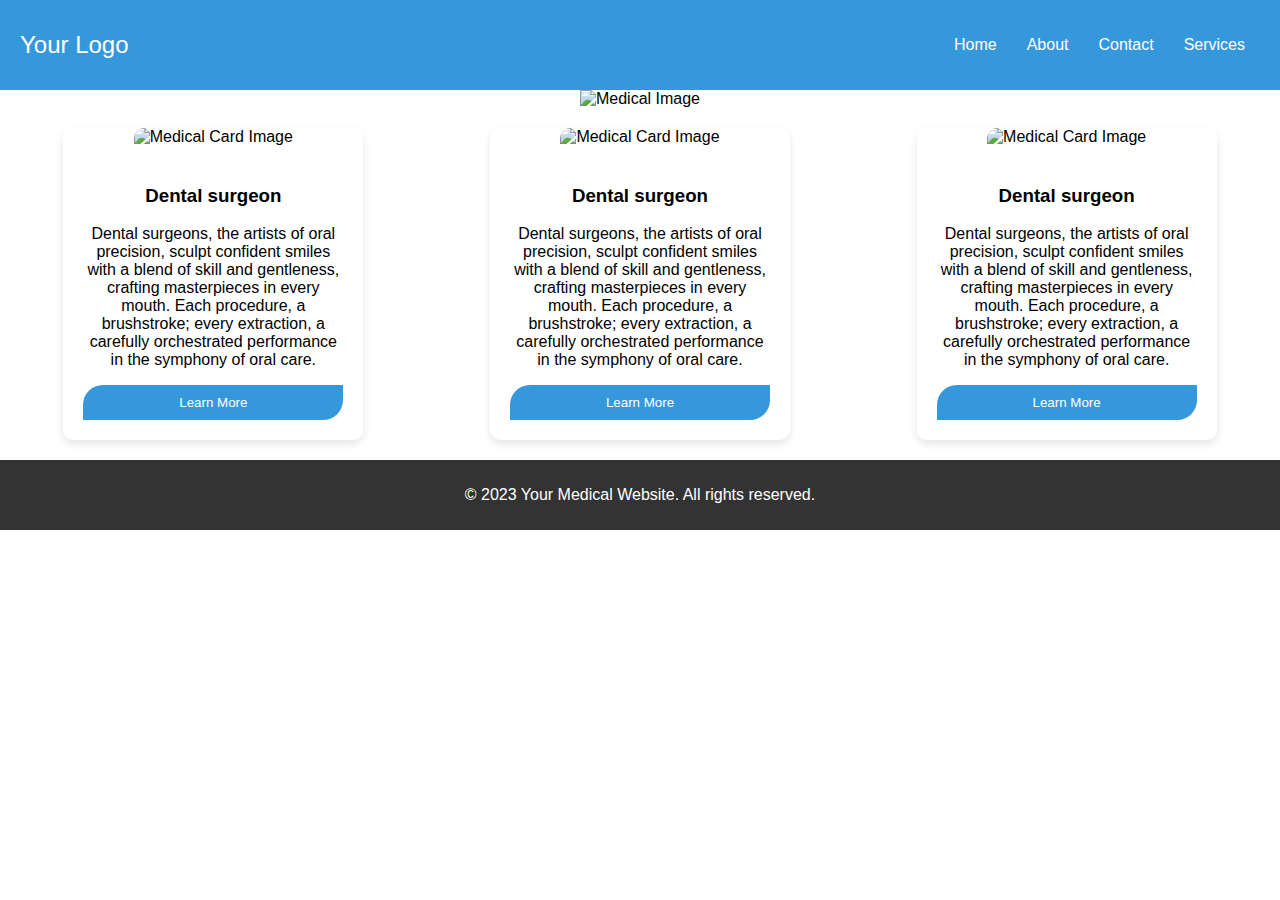
==== index.html @ 5e7056c3 "This is my first Commit" ====
<!DOCTYPE html>
<html lang="en">
<head>
    <meta charset="UTF-8">
    <meta name="viewport" content="width=device-width, initial-scale=1.0">
    <link rel="stylesheet" href="Style/style.css">
    <title>Your Medical Website</title>
</head>
<body>
    <header>
        <div class="logo">Your Logo</div>
        <nav>
            <ul>
                <li><a href="#">Home</a></li>
                <li><a href="#">About</a></li>
                <li><a href="#">Contact</a></li>
                <li><a href="#">Services</a></li>
            </ul>
        </nav>
    </header>

    <main>
        <div class="hero-section">
            <img src="https://getwallpapers.com/wallpaper/full/d/7/8/302180.jpg" alt="Medical Image">
        </div>

        <div class="card-container">
            <div class="card">
                <img src="https://omsnashville.com/wp-content/uploads/2019/01/Dentist-and-Oral-Surgeon-Nashville-TN-1024x683.jpg" alt="Medical Card Image">
                <div class="card-content">
                    <h3>Dental surgeon</h3>
                    <p>Dental surgeons, the artists of oral precision, sculpt confident smiles with a blend of skill and gentleness, crafting masterpieces in every mouth. Each procedure, a brushstroke; every extraction, a carefully orchestrated performance in the symphony of oral care.</p>
                    <button>Learn More</button>
                </div>
            </div>
            <div class="card">
                <img src="https://omsnashville.com/wp-content/uploads/2019/01/Dentist-and-Oral-Surgeon-Nashville-TN-1024x683.jpg" alt="Medical Card Image">
                <div class="card-content">
                    <h3>Dental surgeon</h3>
                    <p>Dental surgeons, the artists of oral precision, sculpt confident smiles with a blend of skill and gentleness, crafting masterpieces in every mouth. Each procedure, a brushstroke; every extraction, a carefully orchestrated performance in the symphony of oral care.</p>
                    <button>Learn More</button>
                </div>
            </div>
            <div class="card">
                <img src="https://omsnashville.com/wp-content/uploads/2019/01/Dentist-and-Oral-Surgeon-Nashville-TN-1024x683.jpg" alt="Medical Card Image">
                <div class="card-content">
                    <h3>Dental surgeon</h3>
                    <p>Dental surgeons, the artists of oral precision, sculpt confident smiles with a blend of skill and gentleness, crafting masterpieces in every mouth. Each procedure, a brushstroke; every extraction, a carefully orchestrated performance in the symphony of oral care.</p>
                    <button>Learn More</button>
                </div>
            </div>
            <!-- Repeat the above card structure for additional cards -->
        </div>
    </main>

    <footer>
        <p>&copy; 2023 Your Medical Website. All rights reserved.</p>
    </footer>
</body>
</html>
---- Style/style.css ----
body {
    margin: 0;
    font-family: 'Arial', sans-serif;
}

header {
    background-color: #3498db;
    padding: 20px;
    display: flex;
    justify-content: space-between;
    align-items: center;
}

.logo {
    color: #fff;
    font-size: 24px;
}

nav ul {
    list-style-type: none;
    display: flex;
}

nav a {
    text-decoration: none;
    color: #fff;
    padding: 10px;
    margin: 0 5px;
    border-top-left-radius: 10px;
    border-top-right-radius: 10px;
    border-bottom-left-radius: 0;
    border-bottom-right-radius: 0;
    transition: background-color 0.3s ease;
}

nav a:hover {
    background-color: #2980b9;
}

main {
    text-align: center;
}

.hero-section img {
    width: 100%;
    height: 100vh;
    object-fit: cover;
}

.card-container {
    display: flex;
    justify-content: space-around;
    flex-wrap: wrap;
}

.card {
    width: 300px;
    margin: 20px;
    box-shadow: 0 4px 8px rgba(0, 0, 0, 0.1);
    border-radius: 10px;
    overflow: hidden;
}

.card img {
    max-width: 100%;
    height: auto;
    border-top-left-radius: 10px;
    border-top-right-radius: 10px;
}

.card-content {
    padding: 20px;
}

button {
    display: block;
    width: 100%;
    padding: 10px;
    border: none;
    background-color: #3498db;
    color: #fff;
    cursor: pointer;
    border-top-left-radius: 20px;
    border-top-right-radius: 0;
    border-bottom-left-radius: 0;
    border-bottom-right-radius: 20px;
    transition: background-color 0.3s ease, border-radius 0.3s ease;
}

button:hover {
    border-top-left-radius: 0;
    border-top-right-radius: 20px;
    border-bottom-left-radius: 20px;
    border-bottom-right-radius: 0;
    background-color: #2980b9;
}

footer {
    background-color: #333;
    color: #fff;
    text-align: center;
    padding: 10px;
}
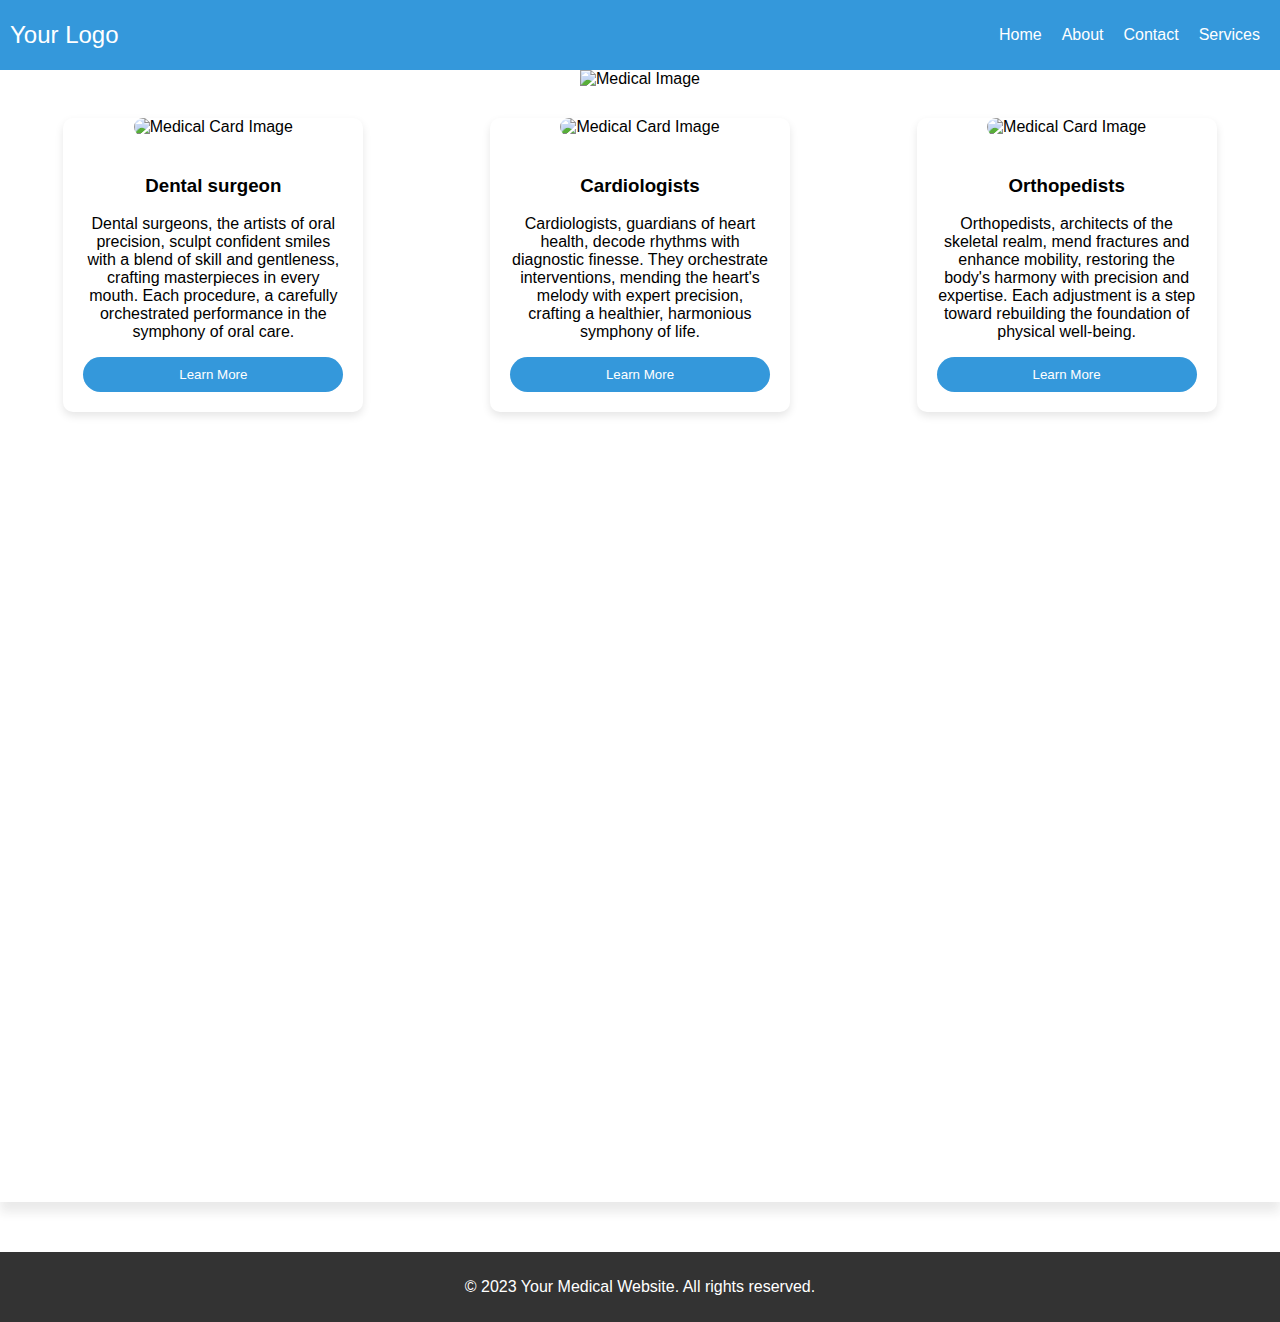
==== commit 4050a6d4: "Modification in main file" ====
--- a/index.html
+++ b/index.html
@@ -1,11 +1,13 @@
 <!DOCTYPE html>
 <html lang="en">
+
 <head>
     <meta charset="UTF-8">
     <meta name="viewport" content="width=device-width, initial-scale=1.0">
     <link rel="stylesheet" href="Style/style.css">
     <title>Your Medical Website</title>
 </head>
+
 <body>
     <header>
         <div class="logo">Your Logo</div>
@@ -26,30 +28,42 @@
 
         <div class="card-container">
             <div class="card">
-                <img src="https://omsnashville.com/wp-content/uploads/2019/01/Dentist-and-Oral-Surgeon-Nashville-TN-1024x683.jpg" alt="Medical Card Image">
+                <img src="https://omsnashville.com/wp-content/uploads/2019/01/Dentist-and-Oral-Surgeon-Nashville-TN-1024x683.jpg"
+                    alt="Medical Card Image">
                 <div class="card-content">
                     <h3>Dental surgeon</h3>
-                    <p>Dental surgeons, the artists of oral precision, sculpt confident smiles with a blend of skill and gentleness, crafting masterpieces in every mouth. Each procedure, a brushstroke; every extraction, a carefully orchestrated performance in the symphony of oral care.</p>
+                    <p>Dental surgeons, the artists of oral precision, sculpt confident smiles with a blend of skill and
+                        gentleness, crafting masterpieces in every mouth. Each procedure, a carefully orchestrated
+                        performance in the symphony of oral care.</p>
                     <button>Learn More</button>
                 </div>
             </div>
             <div class="card">
-                <img src="https://omsnashville.com/wp-content/uploads/2019/01/Dentist-and-Oral-Surgeon-Nashville-TN-1024x683.jpg" alt="Medical Card Image">
+                <img src="https://rammangalhf.com/wp-content/uploads/2021/03/cardiology1-1.jpeg"
+                    alt="Medical Card Image">
                 <div class="card-content">
-                    <h3>Dental surgeon</h3>
-                    <p>Dental surgeons, the artists of oral precision, sculpt confident smiles with a blend of skill and gentleness, crafting masterpieces in every mouth. Each procedure, a brushstroke; every extraction, a carefully orchestrated performance in the symphony of oral care.</p>
+                    <h3>Cardiologists</h3>
+                    <p>Cardiologists, guardians of heart health, decode rhythms with diagnostic finesse. They
+                        orchestrate interventions, mending the heart's melody with expert precision, crafting a
+                        healthier, harmonious symphony of life.</p>
                     <button>Learn More</button>
                 </div>
             </div>
             <div class="card">
-                <img src="https://omsnashville.com/wp-content/uploads/2019/01/Dentist-and-Oral-Surgeon-Nashville-TN-1024x683.jpg" alt="Medical Card Image">
+                <img src="https://rgequinox.com/wp-content/uploads/2019/03/siteortopetik.jpg" alt="Medical Card Image">
                 <div class="card-content">
-                    <h3>Dental surgeon</h3>
-                    <p>Dental surgeons, the artists of oral precision, sculpt confident smiles with a blend of skill and gentleness, crafting masterpieces in every mouth. Each procedure, a brushstroke; every extraction, a carefully orchestrated performance in the symphony of oral care.</p>
+                    <h3>Orthopedists</h3>
+                    <p>Orthopedists, architects of the skeletal realm, mend fractures and enhance mobility, restoring
+                        the body's harmony with precision and expertise. Each adjustment is a step toward rebuilding the
+                        foundation of physical well-being.</p>
                     <button>Learn More</button>
                 </div>
             </div>
             <!-- Repeat the above card structure for additional cards -->
+        </div>
+        <div class="background-image">
+            <h1>Our Team</h1>
+            <p class="text">Our medical team is a harmonious blend of expertise and compassion, working seamlessly to provide top-notch care. From the meticulous precision of our surgeons to the empathetic support of our nurses, each member plays a crucial role in the well-being of our patients.</p>
         </div>
     </main>
 
@@ -57,4 +71,5 @@
         <p>&copy; 2023 Your Medical Website. All rights reserved.</p>
     </footer>
 </body>
+
 </html>
--- a/Style/style.css
+++ b/Style/style.css
@@ -1,11 +1,11 @@
 body {
     margin: 0;
-    font-family: 'Arial', sans-serif;
+    font-family: 'Segoe UI', Tahoma, Geneva, Verdana, sans-serif;
 }
 
 header {
     background-color: #3498db;
-    padding: 20px;
+    padding: 10px;
     display: flex;
     justify-content: space-between;
     align-items: center;
@@ -24,12 +24,9 @@
 nav a {
     text-decoration: none;
     color: #fff;
-    padding: 10px;
+    padding: 5px;
     margin: 0 5px;
-    border-top-left-radius: 10px;
-    border-top-right-radius: 10px;
-    border-bottom-left-radius: 0;
-    border-bottom-right-radius: 0;
+    border-radius: 10px;
     transition: background-color 0.3s ease;
 }
 
@@ -43,7 +40,8 @@
 
 .hero-section img {
     width: 100%;
-    height: 100vh;
+    height: 90vh;
+    margin-bottom: 10px;
     object-fit: cover;
 }
 
@@ -63,9 +61,8 @@
 
 .card img {
     max-width: 100%;
-    height: auto;
-    border-top-left-radius: 10px;
-    border-top-right-radius: 10px;
+    height: 250px;
+    border-radius: 10px;
 }
 
 .card-content {
@@ -80,18 +77,12 @@
     background-color: #3498db;
     color: #fff;
     cursor: pointer;
-    border-top-left-radius: 20px;
-    border-top-right-radius: 0;
-    border-bottom-left-radius: 0;
-    border-bottom-right-radius: 20px;
+    border-radius: 20px;
     transition: background-color 0.3s ease, border-radius 0.3s ease;
 }
 
 button:hover {
-    border-top-left-radius: 0;
-    border-top-right-radius: 20px;
-    border-bottom-left-radius: 20px;
-    border-bottom-right-radius: 0;
+    border-radius: 0;
     background-color: #2980b9;
 }
 
@@ -101,3 +92,25 @@
     text-align: center;
     padding: 10px;
 }
+
+.background-image {
+    background-image: url('https://d2908q01vomqb2.cloudfront.net/9e6a55b6b4563e652a23be9d623ca5055c356940/2021/02/17/hospital-staffing.jpg');
+    /* Replace with your image URL */
+    background-size: cover;
+    background-position: center;
+    padding: 0 100px;
+    height: 80vh;
+    display: flex;
+    justify-content: center;
+    align-items: center;
+    flex-direction: column;
+    color: #fff;
+    margin: 50px 0px;
+    opacity: .8;
+    box-shadow: 0 10px 10px rgba(0, 0, 0, 0.1);
+}
+
+.text {
+    text-align: center;
+    font-size: 1.5rem;
+}
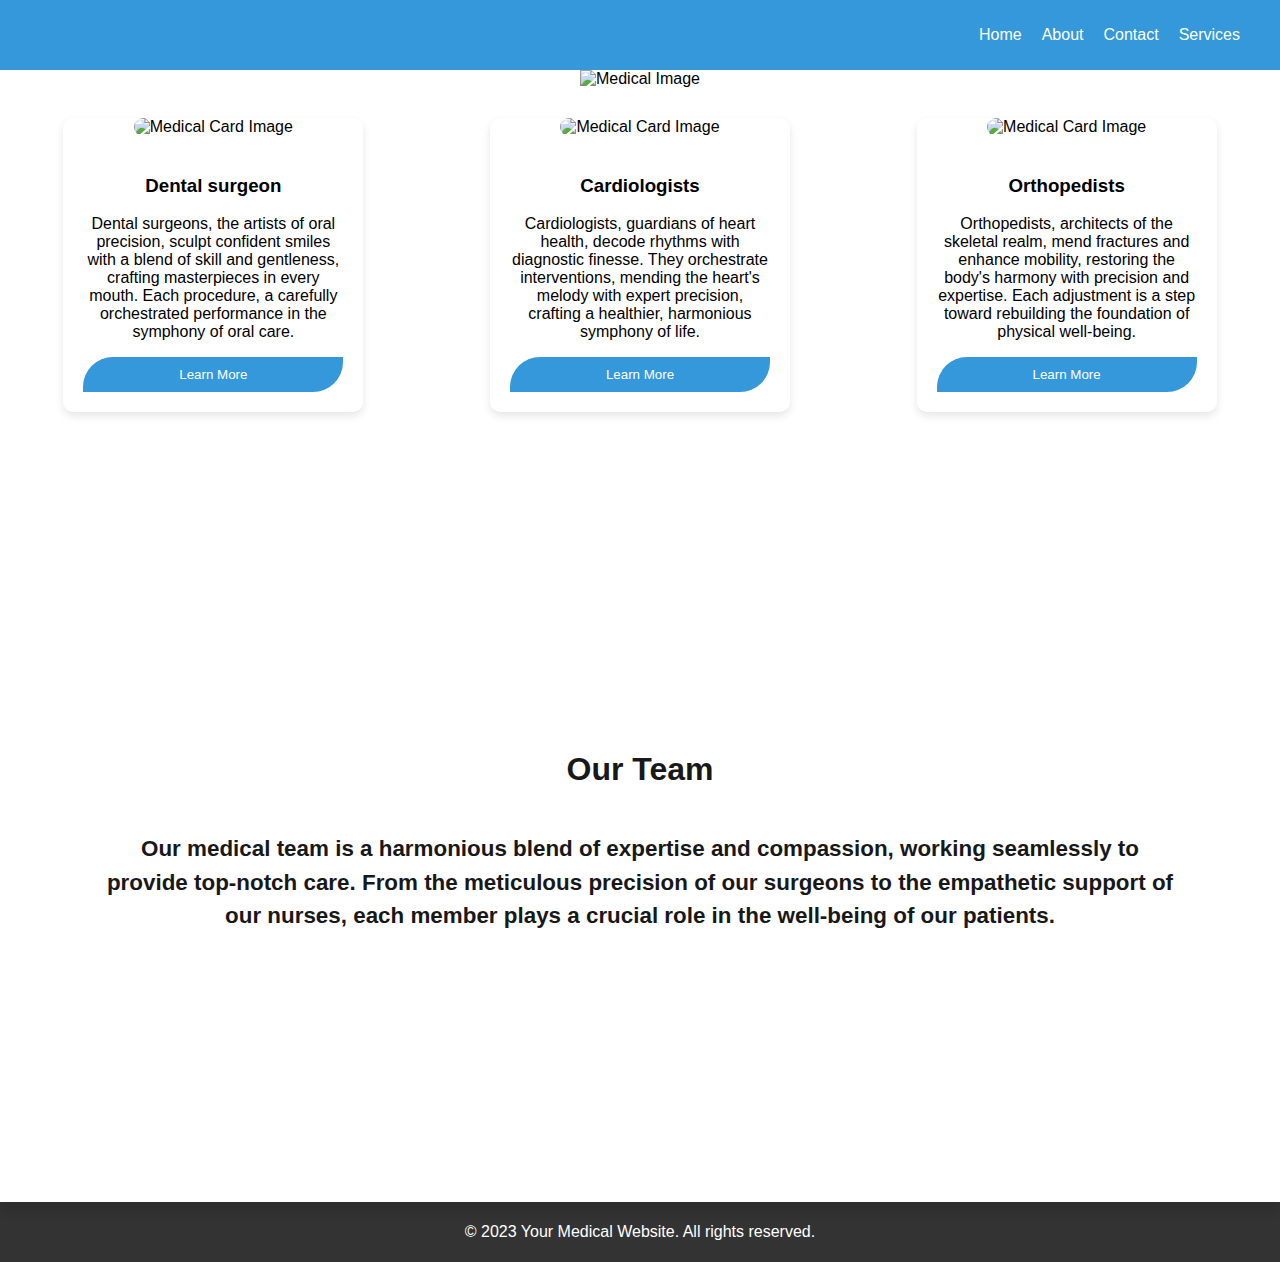
==== commit a5b6e5e8: "Addition of Some new Files &Code in Contact.html" ====
--- a/index.html
+++ b/index.html
@@ -10,13 +10,13 @@
 
 <body>
     <header>
-        <div class="logo">Your Logo</div>
+        <div class="logo"><img width="50" src="http://www.clipartbest.com/cliparts/Kin/LRj/KinLRjjRT.png" alt=""></div>
         <nav>
             <ul>
-                <li><a href="#">Home</a></li>
-                <li><a href="#">About</a></li>
-                <li><a href="#">Contact</a></li>
-                <li><a href="#">Services</a></li>
+                <li><a href="/index.html">Home</a></li>
+                <li><a href="./About.html">About</a></li>
+                <li><a href="/Contact.html">Contact</a></li>
+                <li><a href="/Services.html">Services</a></li>
             </ul>
         </nav>
     </header>
@@ -35,7 +35,7 @@
                     <p>Dental surgeons, the artists of oral precision, sculpt confident smiles with a blend of skill and
                         gentleness, crafting masterpieces in every mouth. Each procedure, a carefully orchestrated
                         performance in the symphony of oral care.</p>
-                    <button>Learn More</button>
+                    <button class="button">Learn More</button>
                 </div>
             </div>
             <div class="card">
@@ -46,7 +46,7 @@
                     <p>Cardiologists, guardians of heart health, decode rhythms with diagnostic finesse. They
                         orchestrate interventions, mending the heart's melody with expert precision, crafting a
                         healthier, harmonious symphony of life.</p>
-                    <button>Learn More</button>
+                    <button class="button">Learn More</button>
                 </div>
             </div>
             <div class="card">
@@ -56,7 +56,7 @@
                     <p>Orthopedists, architects of the skeletal realm, mend fractures and enhance mobility, restoring
                         the body's harmony with precision and expertise. Each adjustment is a step toward rebuilding the
                         foundation of physical well-being.</p>
-                    <button>Learn More</button>
+                    <button class="button">Learn More</button>
                 </div>
             </div>
             <!-- Repeat the above card structure for additional cards -->
--- a/Style/style.css
+++ b/Style/style.css
@@ -5,7 +5,7 @@
 
 header {
     background-color: #3498db;
-    padding: 10px;
+    padding: 10px 30px;
     display: flex;
     justify-content: space-between;
     align-items: center;
@@ -31,7 +31,9 @@
 }
 
 nav a:hover {
-    background-color: #2980b9;
+    color: #000;
+    font-size: larger;
+    font-weight: bolder;
 }
 
 main {
@@ -90,11 +92,11 @@
     background-color: #333;
     color: #fff;
     text-align: center;
-    padding: 10px;
+    padding: 5px 10px;
 }
 
 .background-image {
-    background-image: url('https://d2908q01vomqb2.cloudfront.net/9e6a55b6b4563e652a23be9d623ca5055c356940/2021/02/17/hospital-staffing.jpg');
+    background-image: url('https://rezilirhealth.com/wp-content/uploads/2017/05/AdobeStock_229690447.jpeg');
     /* Replace with your image URL */
     background-size: cover;
     background-position: center;
@@ -104,13 +106,111 @@
     justify-content: center;
     align-items: center;
     flex-direction: column;
-    color: #fff;
-    margin: 50px 0px;
-    opacity: .8;
+    color: black;
+    font-weight: bold;
+    margin: 50px 0 0px;
+    opacity: .9;
     box-shadow: 0 10px 10px rgba(0, 0, 0, 0.1);
 }
 
 .text {
     text-align: center;
-    font-size: 1.5rem;
-}
+    font-size: 1.4rem;
+    font-family:'Trebuchet MS', 'Lucida Sans Unicode', 'Lucida Grande', 'Lucida Sans', Arial, sans-serif;
+    line-height: 1.5;
+}
+
+
+/* Its "About" main styling  */
+
+.container {
+    display: flex;
+    /* height: 90vh; */
+}
+
+.left-section,
+.right-section {
+    flex: 1;
+}
+
+.image-container {
+    display: flex;
+    justify-content: center;
+    align-items: center;
+    height: 90vh;
+}
+
+.image-container img {
+    max-width: 100%;
+    max-height: 100%;
+}
+
+.right-section {
+    background-color: #6a6363;
+    color: white;
+    padding: 20px; 
+    border-top-left-radius: 40px;
+    border-top-right-radius: 0;
+    border-bottom-left-radius: 40px;
+    border-bottom-right-radius: 0;
+    
+}
+
+form {
+    max-width: 400px;
+    margin: 0 auto;
+}
+
+label {
+    display: block;
+    margin-bottom: 8px;
+}
+
+input,
+textarea {
+    width: 100%;
+    padding: 10px;
+    margin-bottom: 16px;
+    box-sizing: border-box;
+    border-radius: 10px;
+    border: none;
+}
+.button {
+    padding: 10px 20px;
+    background-color: #3498db;
+    color: #fff;
+    border: none;
+    cursor: pointer;
+    transition: background-color 0.3s ease, border-radius 0.3s ease;
+    border-top-left-radius: 30px;
+    border-top-right-radius: 0;
+    border-bottom-left-radius: 0;
+    border-bottom-right-radius: 30px;
+}
+
+.button:hover {
+    background-color: #2980b9;
+    border-top-left-radius: 0;
+    border-top-right-radius: 30px;
+    border-bottom-left-radius: 30px;
+    border-bottom-right-radius: 0;
+}
+
+@media screen and (max-width: 600px) {
+    .image-container {
+        height: 50vh;
+    }
+
+    .container {
+        flex-direction: column;
+    }
+
+    .right-section {
+        background-color: #6a6363;
+        border-top-left-radius: 30px;
+        border-top-right-radius: 30px;
+        border-bottom-left-radius: 0;
+        border-bottom-right-radius: 0;
+    }
+}
+
